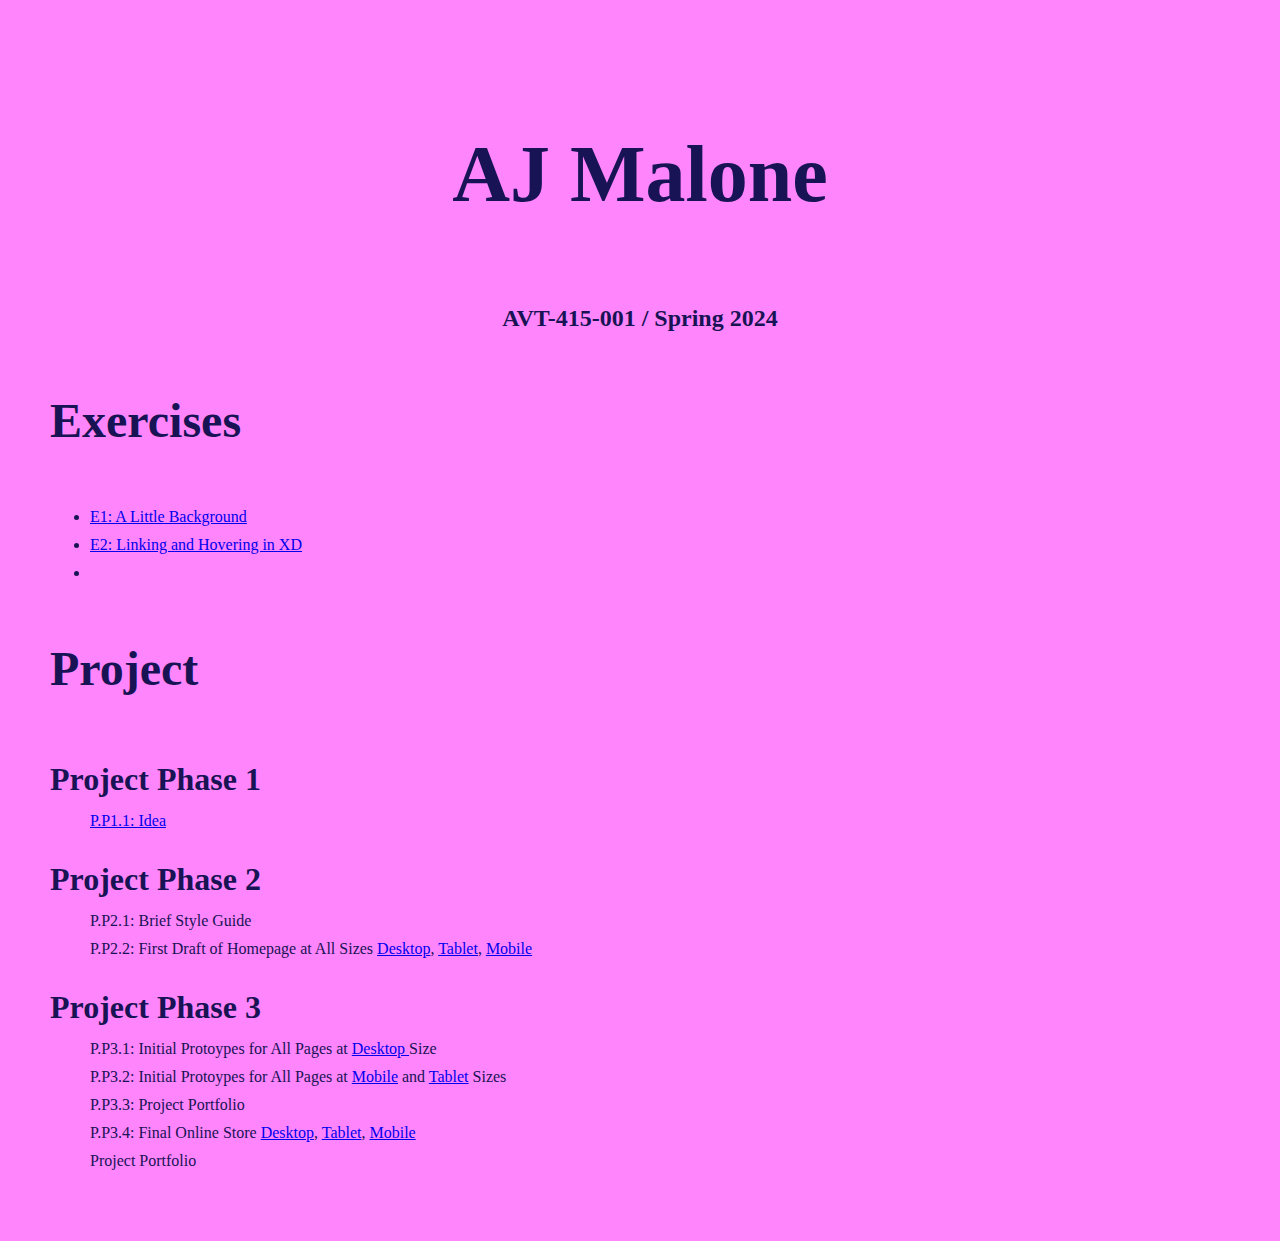
==== index.html @ 1c6d2212 "Add files via upload" ====
<!doctype html>
<html>
<head>
<meta charset="UTF-8">
<title>Course Work of AJ Malone</title>
<link rel="stylesheet" href="css/main.css">
</head>

<body>
<h1>AJ Malone</h1>
	<h4>AVT-415-001 / Spring 2024</h4>
		<div class="column"><h2>Exercises</h2>
			<ul>
			<li><a href="https://xd.adobe.com/view/0f9943bd-ebc1-40e3-a2c0-14c3550ff32a-5aca/" target="_blank">E1: A Little Background</a></li>
			<li><a href="https://xd.adobe.com/view/edfbb907-df95-4601-8705-b19a4992cc8d-b8a8/" target="_blank">E2: Linking and Hovering in XD</a></li>
			<li></li>
			</ul>
		</div>

		<div class="column">
		<h2>Project</h2>
			<dl>
				<dt>Project Phase 1</dt>
			<dd><a href="p_process/p.p1.1_ideas.html" target="_blank">P.P1.1: Idea</a></dd>
			<dd></dd>
			</dl>

			<dl>
				<dt>Project Phase 2</dt>
			<dd>P.P2.1: Brief Style Guide</dd>
			<dd>P.P2.2: First Draft of Homepage at All Sizes <a href="#" target="_blank">Desktop</a>, <a href="#" target="_blank"> Tablet</a>, <a href="#" target="_blank"> Mobile</a></dd>
			</dl>

			<dl>
				<dt>Project Phase 3</dt>
			<dd>P.P3.1: Initial Protoypes for All Pages at <a href="#" target="_blank">Desktop </a>Size </dd>
			<dd>P.P3.2: Initial Protoypes for All Pages at <a href="#" target="_blank">Mobile</a> and <a href="#" target="_blank">Tablet</a> Sizes</dd>
			<dd>P.P3.3: Project Portfolio</dd>
			<dd>P.P3.4: Final Online Store <a href="#" target="_blank">Desktop</a>, <a href="#" target="_blank"> Tablet</a>, <a href="#" target="_blank"> Mobile</a></dd>
			<dd>Project Portfolio</dd>
			</dl>
		</div>
</body>
</html>
---- css/main.css ----
@charset "UTF-8";
/* CSS Document */

html {font-size: 100%;} /*16px*/

body {
  background-color: #ff85fd;
  color: #181354;
  margin: 0;
  padding: 50px;
  line-height: 1.75;
}
h1 {
  text-align: center;
  font-size: 5em;
}

h2 {font-size: 3em;

}

h4 {
  font-size: 1.5em;
  margin-top: 0;
  text-align: center;

}

dt {
	font-size: 2em;
	font-weight: bold;
}

li:hover {
  color: #ffffff;
}
 a:hover {
   color: #ffffff;
 }
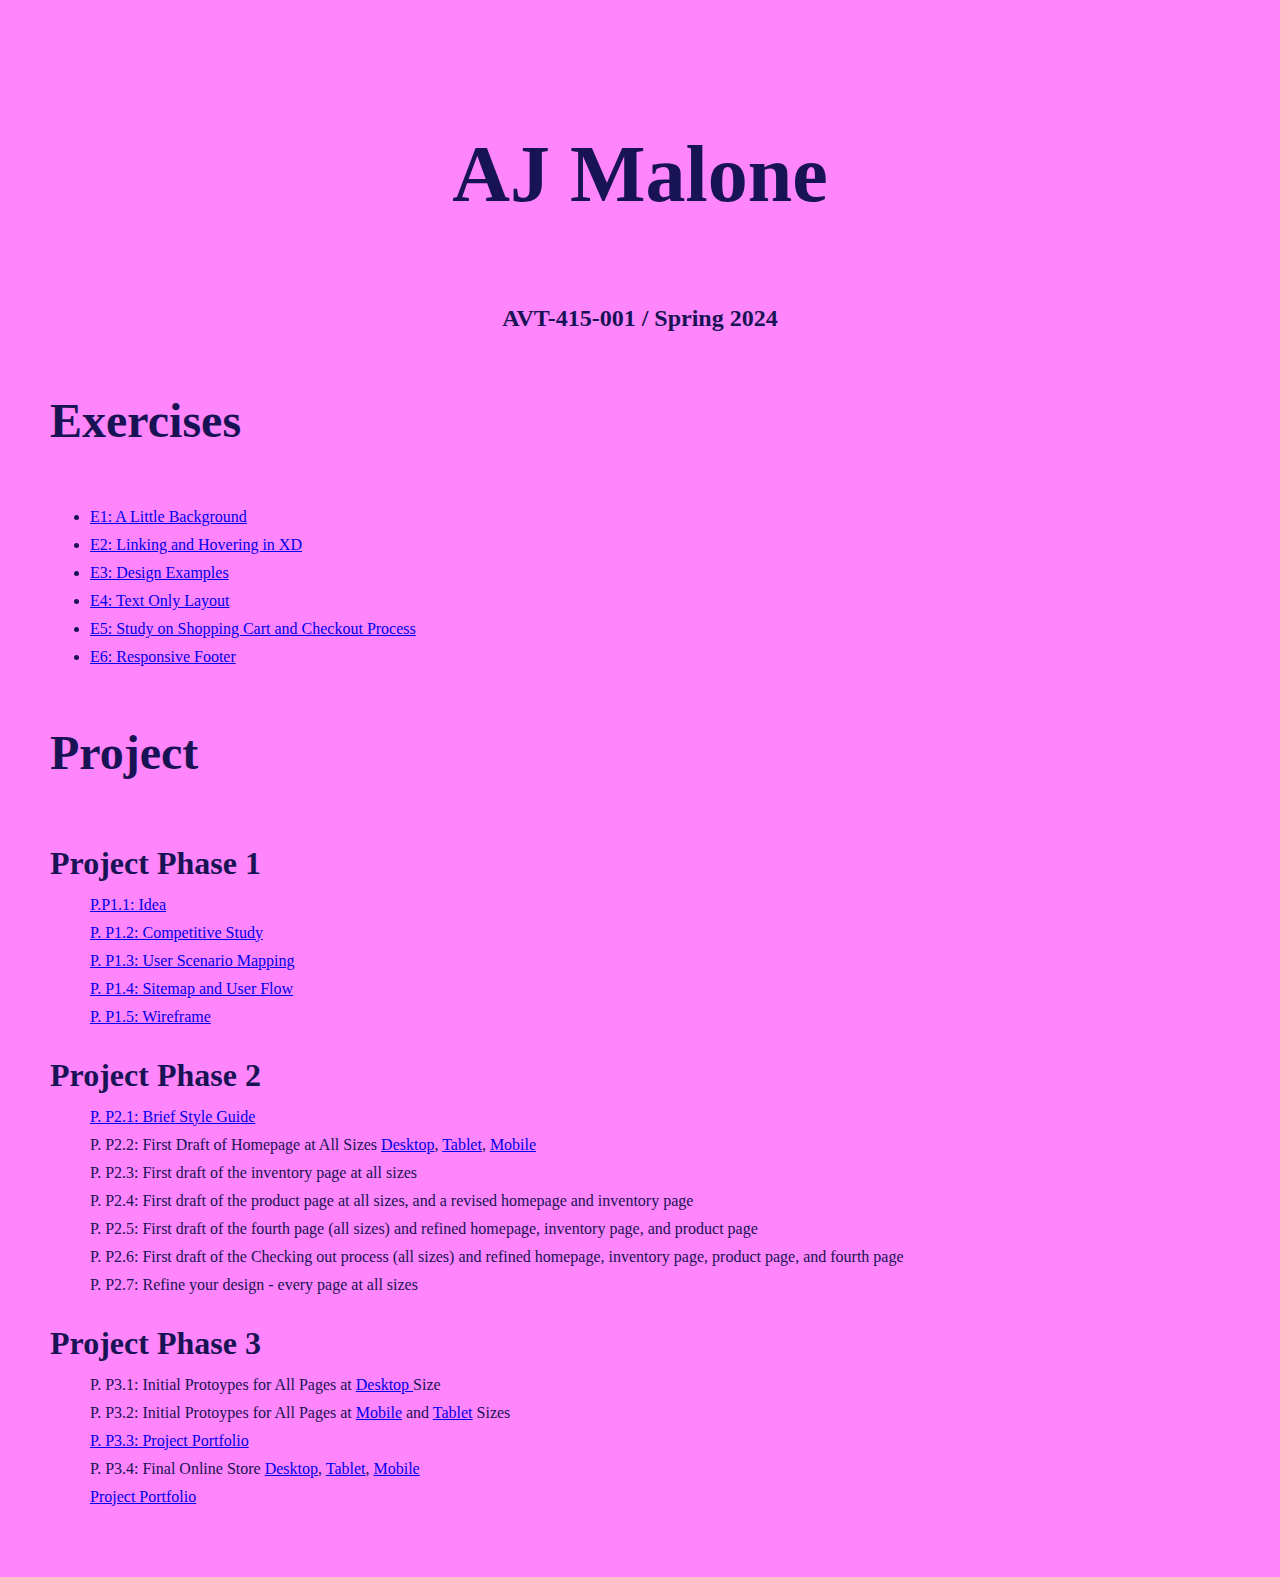
==== commit 94a4dc63: "Add files via upload" ====
--- a/index.html
+++ b/index.html
@@ -13,7 +13,10 @@
 			<ul>
 			<li><a href="https://xd.adobe.com/view/0f9943bd-ebc1-40e3-a2c0-14c3550ff32a-5aca/" target="_blank">E1: A Little Background</a></li>
 			<li><a href="https://xd.adobe.com/view/edfbb907-df95-4601-8705-b19a4992cc8d-b8a8/" target="_blank">E2: Linking and Hovering in XD</a></li>
-			<li></li>
+			<li><a href="https://xd.adobe.com/view/bee3a36b-c112-49f6-850d-0dfa7b747aac-ebb0/" target="_blank">E3: Design Examples</a></li>
+			<li><a href="#" target="_blank">E4: Text Only Layout</a></li>
+			<li><a href="#" target="_blank">E5: Study on Shopping Cart and Checkout Process</a></li>
+			<li><a href="#" target="_blank">E6: Responsive Footer</a></li>
 			</ul>
 		</div>
 
@@ -22,22 +25,32 @@
 			<dl>
 				<dt>Project Phase 1</dt>
 			<dd><a href="p_process/p.p1.1_ideas.html" target="_blank">P.P1.1: Idea</a></dd>
-			<dd></dd>
+			<dd><a href="https://xd.adobe.com/view/96a5d24d-2c39-439f-8170-375d754d0e3b-c3f6/" target="_blank">P. P1.2: Competitive Study</a></dd>
+			<dd><a href="#" target="_blank">P. P1.3: User Scenario Mapping</a></dd>
+			<dd><a href="#" target="_blank">P. P1.4: Sitemap and User Flow</a></dd>
+			<dd><a href="#" target="_blank">P. P1.5: Wireframe</a></dd>
 			</dl>
 
 			<dl>
 				<dt>Project Phase 2</dt>
-			<dd>P.P2.1: Brief Style Guide</dd>
-			<dd>P.P2.2: First Draft of Homepage at All Sizes <a href="#" target="_blank">Desktop</a>, <a href="#" target="_blank"> Tablet</a>, <a href="#" target="_blank"> Mobile</a></dd>
+			<dd><a href="#" target="_blank">P. P2.1: Brief Style Guide</a></dd>
+			<dd>P. P2.2: First Draft of Homepage at All Sizes <a href="#" target="_blank">Desktop</a>, <a href="#" target="_blank"> Tablet</a>, <a href="#" target="_blank"> Mobile</a></dd>
+			<dd>P. P2.3: First draft of the inventory page at all sizes</dd>
+			<dd>P. P2.4: First draft of the product page at all sizes, and a revised homepage and inventory page</dd>
+			<dd>P. P2.5: First draft of the fourth page (all sizes) and refined homepage, inventory page, and product page</dd>
+			<dd>P. P2.6: First draft of the Checking out process (all sizes) and refined homepage, inventory page, product page, and fourth page</dd>
+			<dd>P. P2.7: Refine your design - every page at all sizes</dd>
 			</dl>
+
+			<a href="#" target="_blank"></a>
 
 			<dl>
 				<dt>Project Phase 3</dt>
-			<dd>P.P3.1: Initial Protoypes for All Pages at <a href="#" target="_blank">Desktop </a>Size </dd>
-			<dd>P.P3.2: Initial Protoypes for All Pages at <a href="#" target="_blank">Mobile</a> and <a href="#" target="_blank">Tablet</a> Sizes</dd>
-			<dd>P.P3.3: Project Portfolio</dd>
-			<dd>P.P3.4: Final Online Store <a href="#" target="_blank">Desktop</a>, <a href="#" target="_blank"> Tablet</a>, <a href="#" target="_blank"> Mobile</a></dd>
-			<dd>Project Portfolio</dd>
+			<dd>P. P3.1: Initial Protoypes for All Pages at <a href="#" target="_blank">Desktop </a>Size </dd>
+			<dd>P. P3.2: Initial Protoypes for All Pages at <a href="#" target="_blank">Mobile</a> and <a href="#" target="_blank">Tablet</a> Sizes</dd>
+			<dd><a href="#" target="_blank">P. P3.3: Project Portfolio</a></dd>
+			<dd>P. P3.4: Final Online Store <a href="#" target="_blank">Desktop</a>, <a href="#" target="_blank"> Tablet</a>, <a href="#" target="_blank"> Mobile</a></dd>
+			<dd><a href="#" target="_blank">Project Portfolio</a></dd>
 			</dl>
 		</div>
 </body>
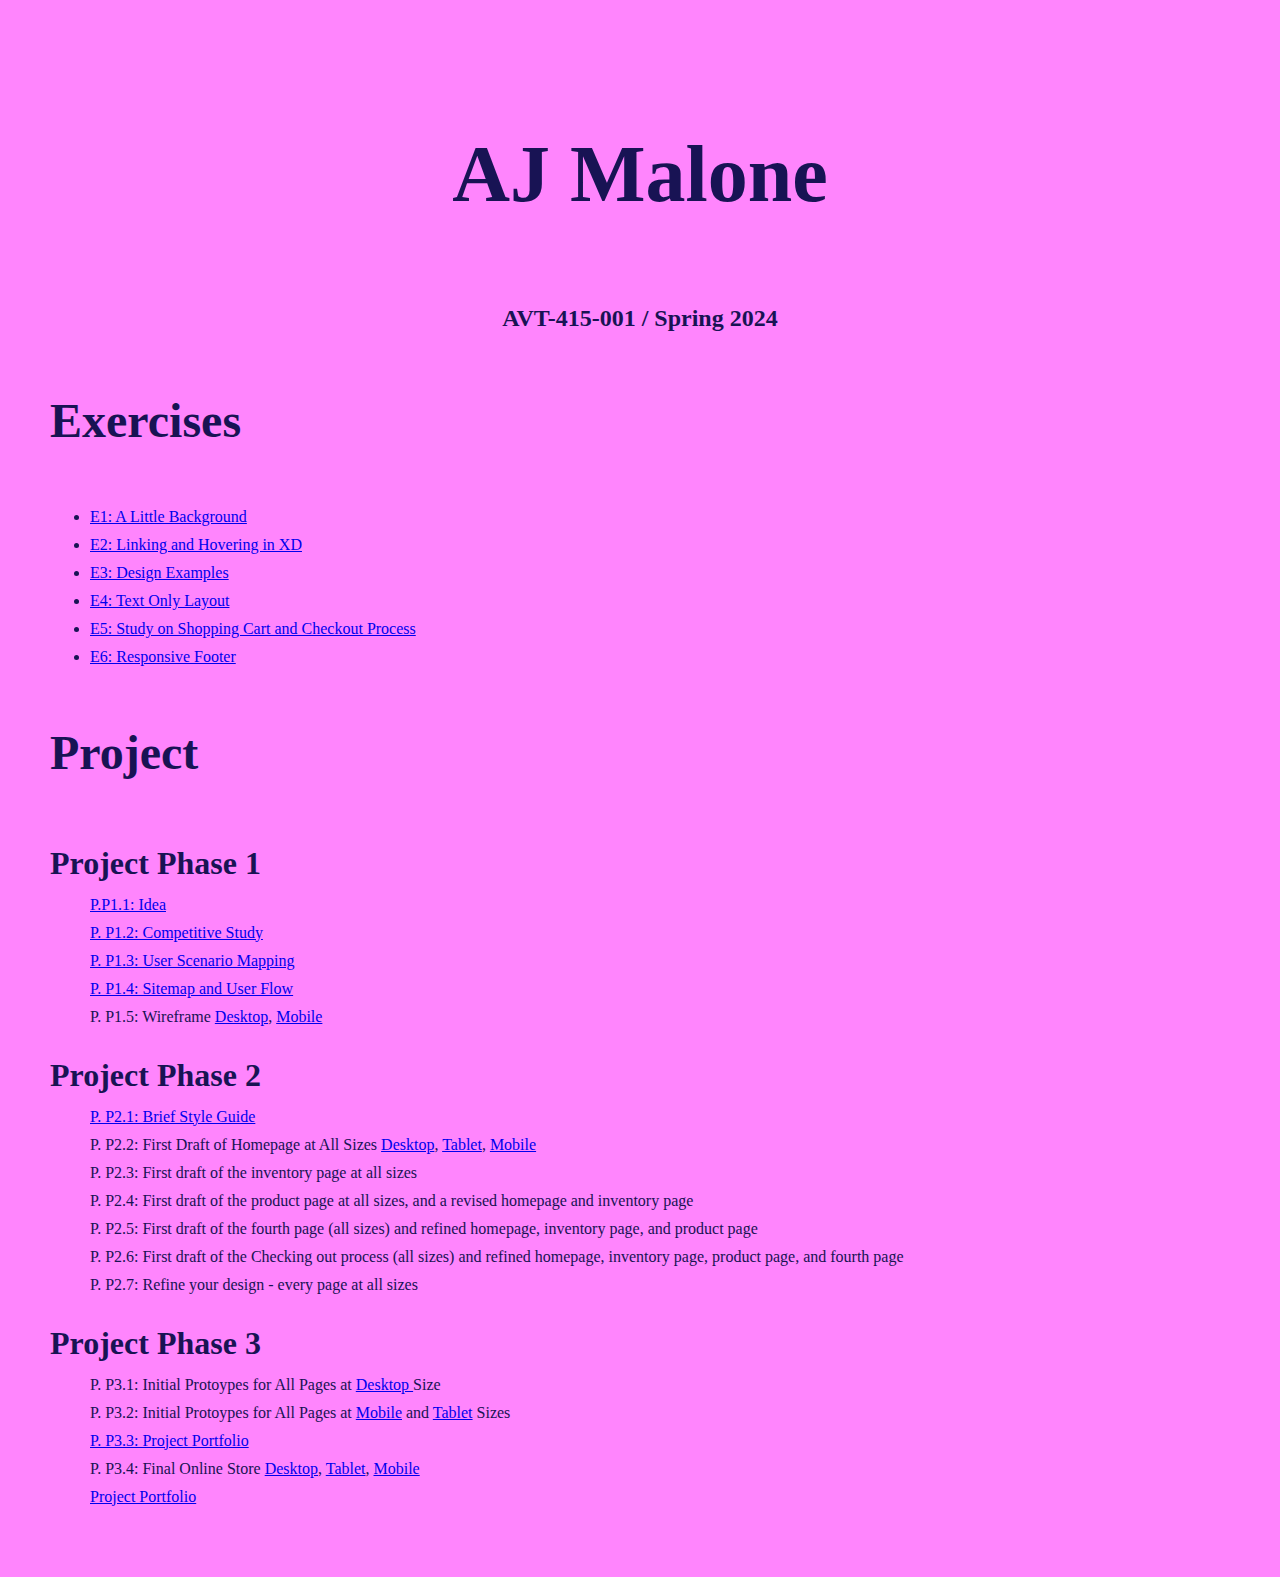
==== commit 6efcab0e: "Add files via upload" ====
--- a/index.html
+++ b/index.html
@@ -14,8 +14,8 @@
 			<li><a href="https://xd.adobe.com/view/0f9943bd-ebc1-40e3-a2c0-14c3550ff32a-5aca/" target="_blank">E1: A Little Background</a></li>
 			<li><a href="https://xd.adobe.com/view/edfbb907-df95-4601-8705-b19a4992cc8d-b8a8/" target="_blank">E2: Linking and Hovering in XD</a></li>
 			<li><a href="https://xd.adobe.com/view/bee3a36b-c112-49f6-850d-0dfa7b747aac-ebb0/" target="_blank">E3: Design Examples</a></li>
-			<li><a href="#" target="_blank">E4: Text Only Layout</a></li>
-			<li><a href="#" target="_blank">E5: Study on Shopping Cart and Checkout Process</a></li>
+			<li><a href="ex/e4 text only layout.html" target="_blank">E4: Text Only Layout</a></li>
+			<li><a href="https://xd.adobe.com/view/9f20552b-84a3-4521-ab23-3d8e44d302d8-ca73/" target="_blank">E5: Study on Shopping Cart and Checkout Process</a></li>
 			<li><a href="#" target="_blank">E6: Responsive Footer</a></li>
 			</ul>
 		</div>
@@ -24,11 +24,11 @@
 		<h2>Project</h2>
 			<dl>
 				<dt>Project Phase 1</dt>
-			<dd><a href="p_process/p.p1.1_ideas.html" target="_blank">P.P1.1: Idea</a></dd>
+			<dd><a href="p_process/p.p1.1 ideas.html" target="_blank">P.P1.1: Idea</a></dd>
 			<dd><a href="https://xd.adobe.com/view/96a5d24d-2c39-439f-8170-375d754d0e3b-c3f6/" target="_blank">P. P1.2: Competitive Study</a></dd>
-			<dd><a href="#" target="_blank">P. P1.3: User Scenario Mapping</a></dd>
-			<dd><a href="#" target="_blank">P. P1.4: Sitemap and User Flow</a></dd>
-			<dd><a href="#" target="_blank">P. P1.5: Wireframe</a></dd>
+			<dd><a href="p_process/p.p1.3 user scenario mapping.html" target="_blank">P. P1.3: User Scenario Mapping</a></dd>
+			<dd><a href="https://xd.adobe.com/view/c2b696c0-b24e-4032-a95b-732da5f4e446-97e5/" target="_blank">P. P1.4: Sitemap and User Flow</a></dd>
+			<dd>P. P1.5: Wireframe <a href="https://xd.adobe.com/view/3351d29e-d74f-48be-a98f-33f366639c9e-6602/" target="_blank">Desktop</a>, <a href="https://xd.adobe.com/view/c5db0bc1-77d7-4ecf-8ce1-a7df51b8b187-9088/" target="_blank">Mobile</a></dd>
 			</dl>
 
 			<dl>
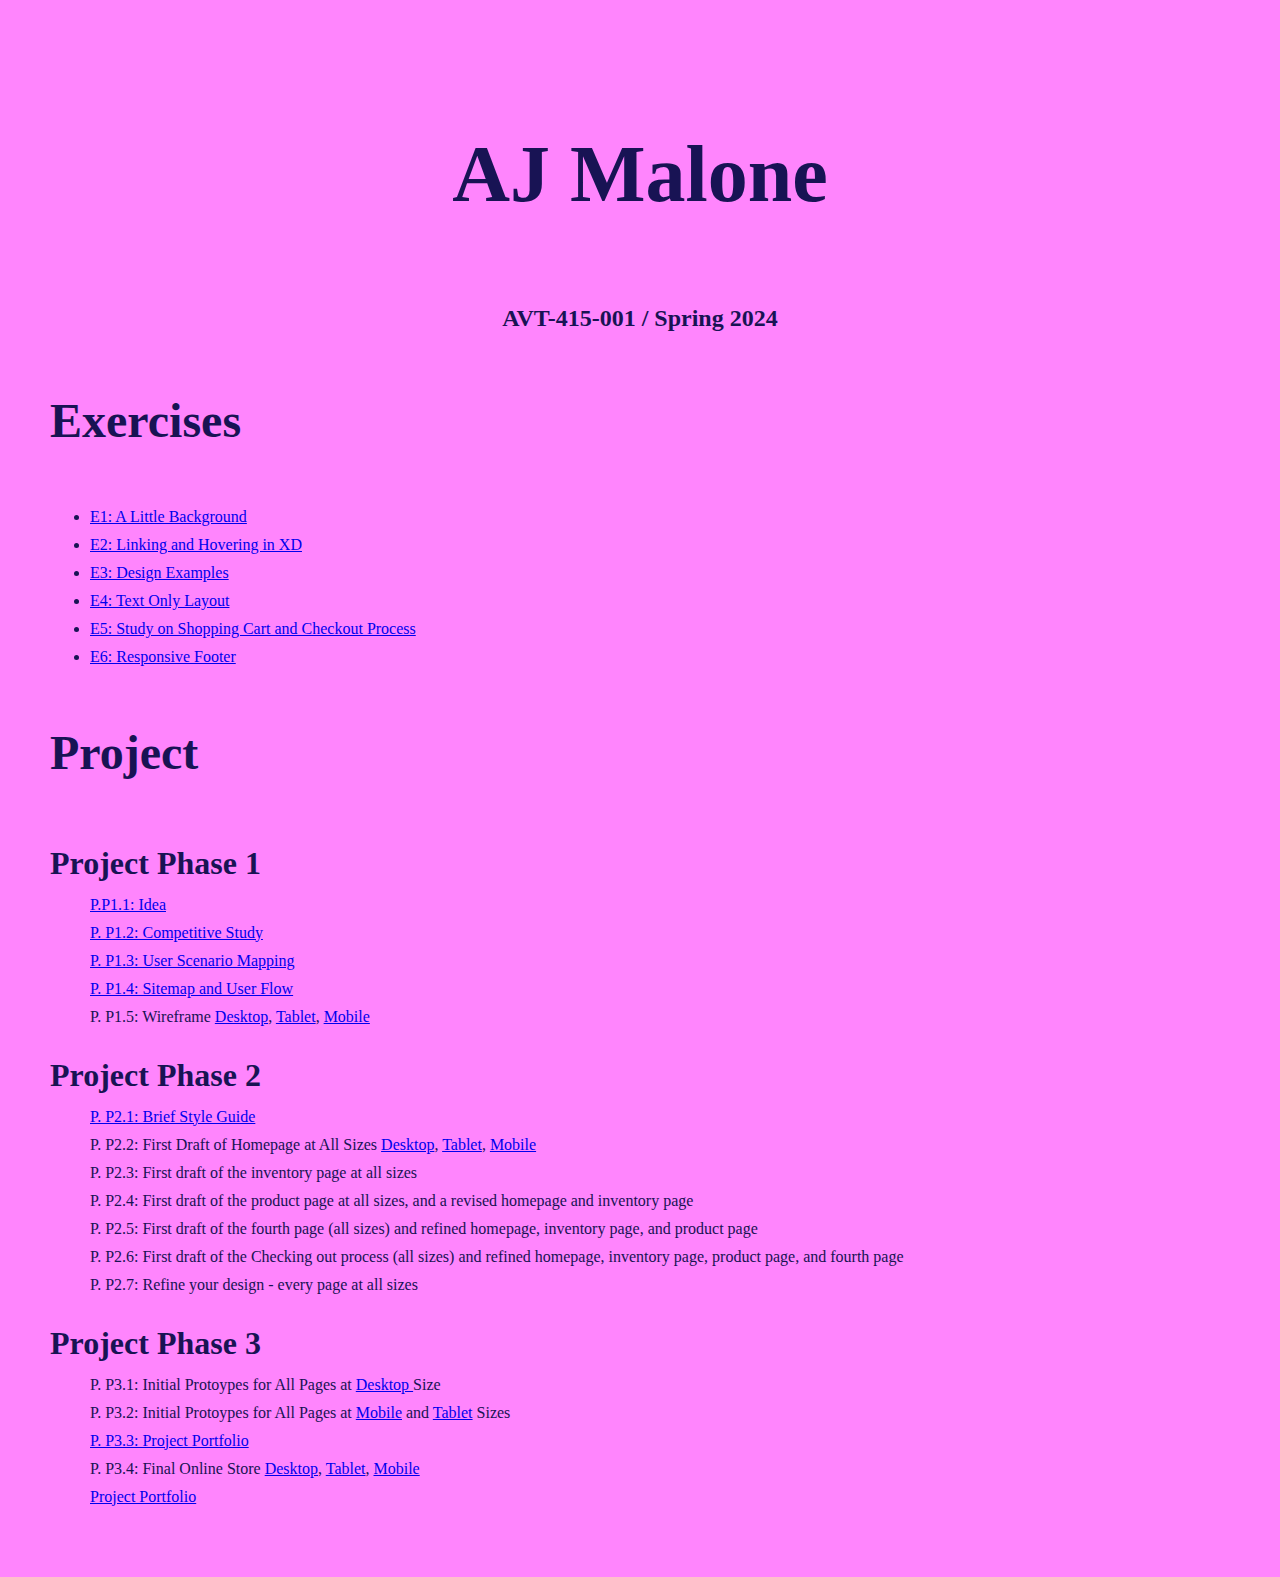
==== commit 0420cddc: "Add files via upload" ====
--- a/index.html
+++ b/index.html
@@ -16,7 +16,7 @@
 			<li><a href="https://xd.adobe.com/view/bee3a36b-c112-49f6-850d-0dfa7b747aac-ebb0/" target="_blank">E3: Design Examples</a></li>
 			<li><a href="ex/e4 text only layout.html" target="_blank">E4: Text Only Layout</a></li>
 			<li><a href="https://xd.adobe.com/view/9f20552b-84a3-4521-ab23-3d8e44d302d8-ca73/" target="_blank">E5: Study on Shopping Cart and Checkout Process</a></li>
-			<li><a href="#" target="_blank">E6: Responsive Footer</a></li>
+			<li><a href="ex/e6 responsive footer/for-students/e6-footer/footer.html" target="_blank">E6: Responsive Footer</a></li>
 			</ul>
 		</div>
 
@@ -28,12 +28,12 @@
 			<dd><a href="https://xd.adobe.com/view/96a5d24d-2c39-439f-8170-375d754d0e3b-c3f6/" target="_blank">P. P1.2: Competitive Study</a></dd>
 			<dd><a href="p_process/p.p1.3 user scenario mapping.html" target="_blank">P. P1.3: User Scenario Mapping</a></dd>
 			<dd><a href="https://xd.adobe.com/view/c2b696c0-b24e-4032-a95b-732da5f4e446-97e5/" target="_blank">P. P1.4: Sitemap and User Flow</a></dd>
-			<dd>P. P1.5: Wireframe <a href="https://xd.adobe.com/view/3351d29e-d74f-48be-a98f-33f366639c9e-6602/" target="_blank">Desktop</a>, <a href="https://xd.adobe.com/view/c5db0bc1-77d7-4ecf-8ce1-a7df51b8b187-9088/" target="_blank">Mobile</a></dd>
+			<dd>P. P1.5: Wireframe <a href="https://xd.adobe.com/view/3351d29e-d74f-48be-a98f-33f366639c9e-6602/" target="_blank">Desktop</a>, <a href="https://xd.adobe.com/view/72b2c9f2-2d83-4b56-b71e-6f91d94f3aa7-27e1/" target="_blank">Tablet</a>, <a href="https://xd.adobe.com/view/c5db0bc1-77d7-4ecf-8ce1-a7df51b8b187-9088/" target="_blank">Mobile</a></dd>
 			</dl>
 
 			<dl>
 				<dt>Project Phase 2</dt>
-			<dd><a href="#" target="_blank">P. P2.1: Brief Style Guide</a></dd>
+			<dd><a href="https://xd.adobe.com/view/99c8a47c-2939-4386-b831-d3fae0eb8d60-cc9b/" target="_blank">P. P2.1: Brief Style Guide</a></dd>
 			<dd>P. P2.2: First Draft of Homepage at All Sizes <a href="#" target="_blank">Desktop</a>, <a href="#" target="_blank"> Tablet</a>, <a href="#" target="_blank"> Mobile</a></dd>
 			<dd>P. P2.3: First draft of the inventory page at all sizes</dd>
 			<dd>P. P2.4: First draft of the product page at all sizes, and a revised homepage and inventory page</dd>
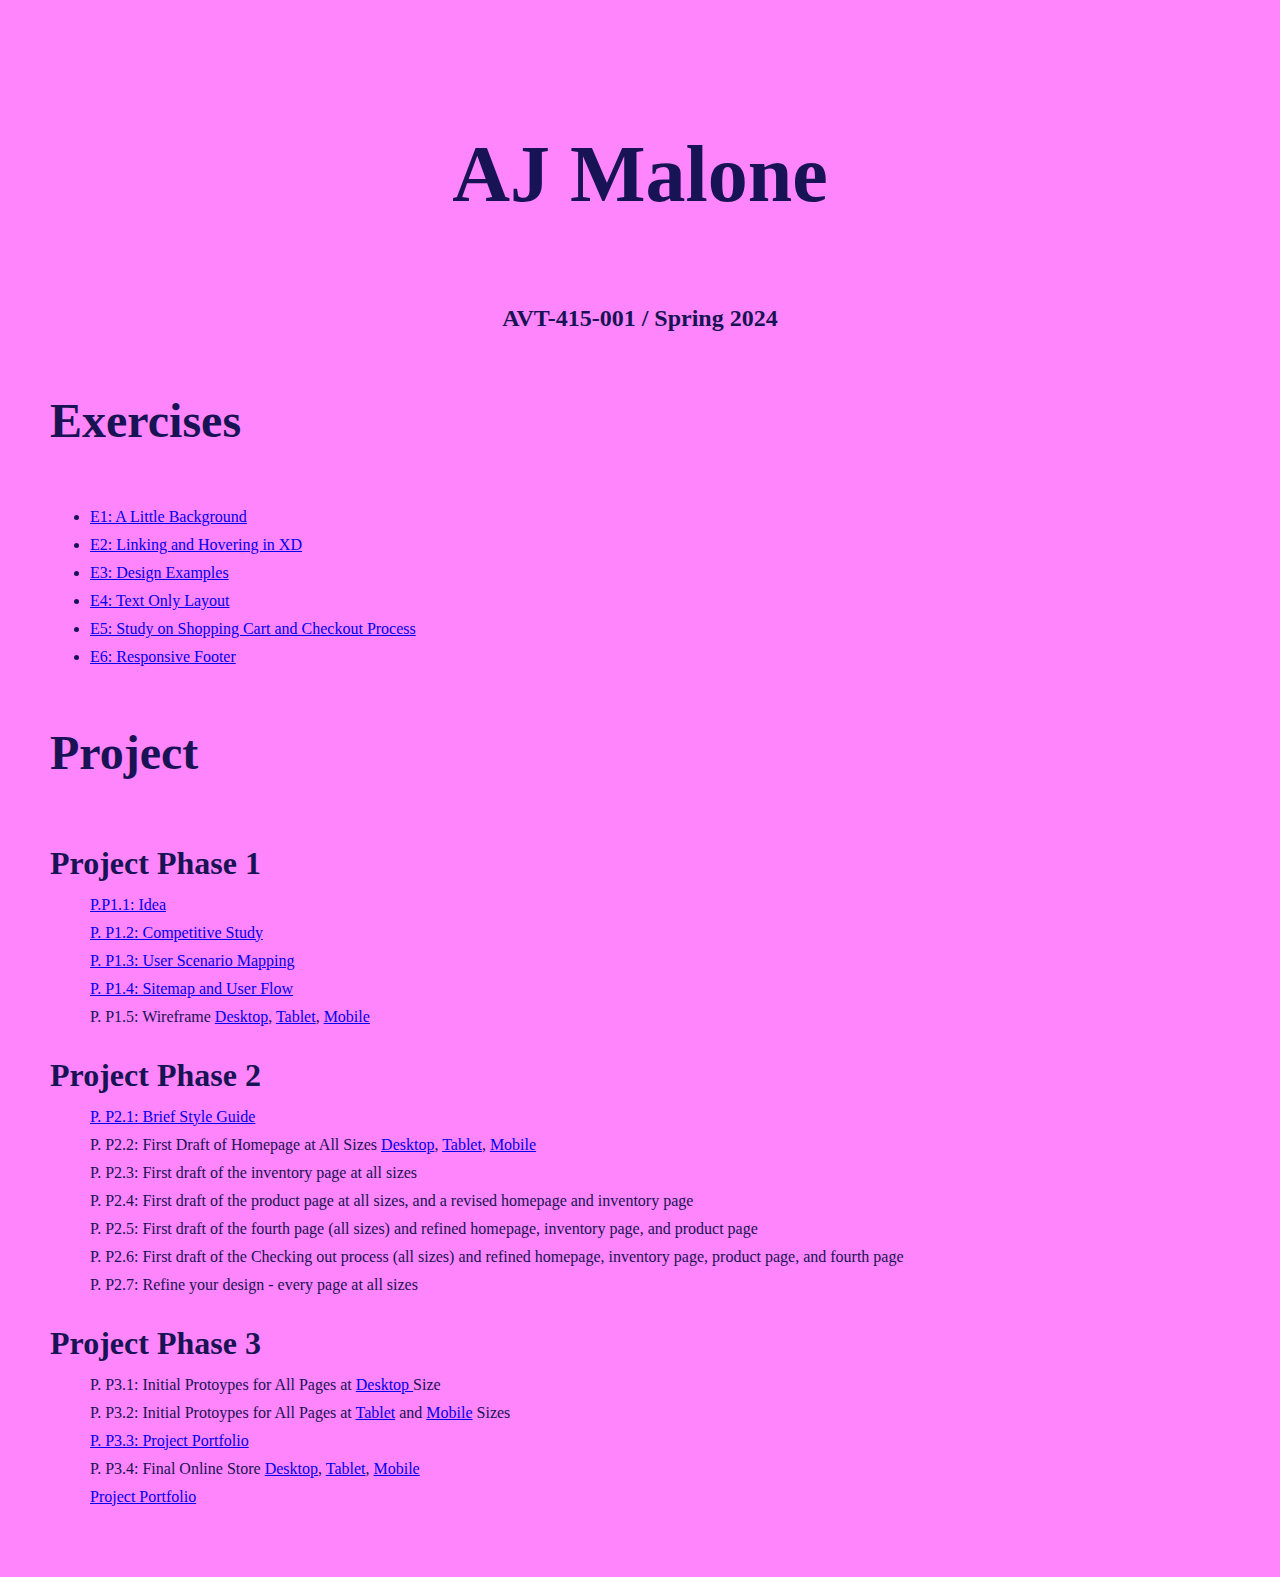
==== commit 75879720: "Add files via upload" ====
--- a/index.html
+++ b/index.html
@@ -34,7 +34,7 @@
 			<dl>
 				<dt>Project Phase 2</dt>
 			<dd><a href="https://xd.adobe.com/view/99c8a47c-2939-4386-b831-d3fae0eb8d60-cc9b/" target="_blank">P. P2.1: Brief Style Guide</a></dd>
-			<dd>P. P2.2: First Draft of Homepage at All Sizes <a href="#" target="_blank">Desktop</a>, <a href="#" target="_blank"> Tablet</a>, <a href="#" target="_blank"> Mobile</a></dd>
+			<dd>P. P2.2: First Draft of Homepage at All Sizes <a href="https://xd.adobe.com/view/2b996a8a-4f6f-4f4c-b2d0-4b12f4ede50d-7eca/" target="_blank">Desktop</a>, <a href="https://xd.adobe.com/view/9f5c6a07-44a3-47f3-827d-ed13be1329b3-ca0f/" target="_blank"> Tablet</a>, <a href="https://xd.adobe.com/view/71dfa158-57f7-4727-99f3-45d1d779bb23-248c/" target="_blank"> Mobile</a></dd>
 			<dd>P. P2.3: First draft of the inventory page at all sizes</dd>
 			<dd>P. P2.4: First draft of the product page at all sizes, and a revised homepage and inventory page</dd>
 			<dd>P. P2.5: First draft of the fourth page (all sizes) and refined homepage, inventory page, and product page</dd>
@@ -47,7 +47,7 @@
 			<dl>
 				<dt>Project Phase 3</dt>
 			<dd>P. P3.1: Initial Protoypes for All Pages at <a href="#" target="_blank">Desktop </a>Size </dd>
-			<dd>P. P3.2: Initial Protoypes for All Pages at <a href="#" target="_blank">Mobile</a> and <a href="#" target="_blank">Tablet</a> Sizes</dd>
+			<dd>P. P3.2: Initial Protoypes for All Pages at <a href="#" target="_blank">Tablet</a> and <a href="#" target="_blank">Mobile</a> Sizes</dd>
 			<dd><a href="#" target="_blank">P. P3.3: Project Portfolio</a></dd>
 			<dd>P. P3.4: Final Online Store <a href="#" target="_blank">Desktop</a>, <a href="#" target="_blank"> Tablet</a>, <a href="#" target="_blank"> Mobile</a></dd>
 			<dd><a href="#" target="_blank">Project Portfolio</a></dd>
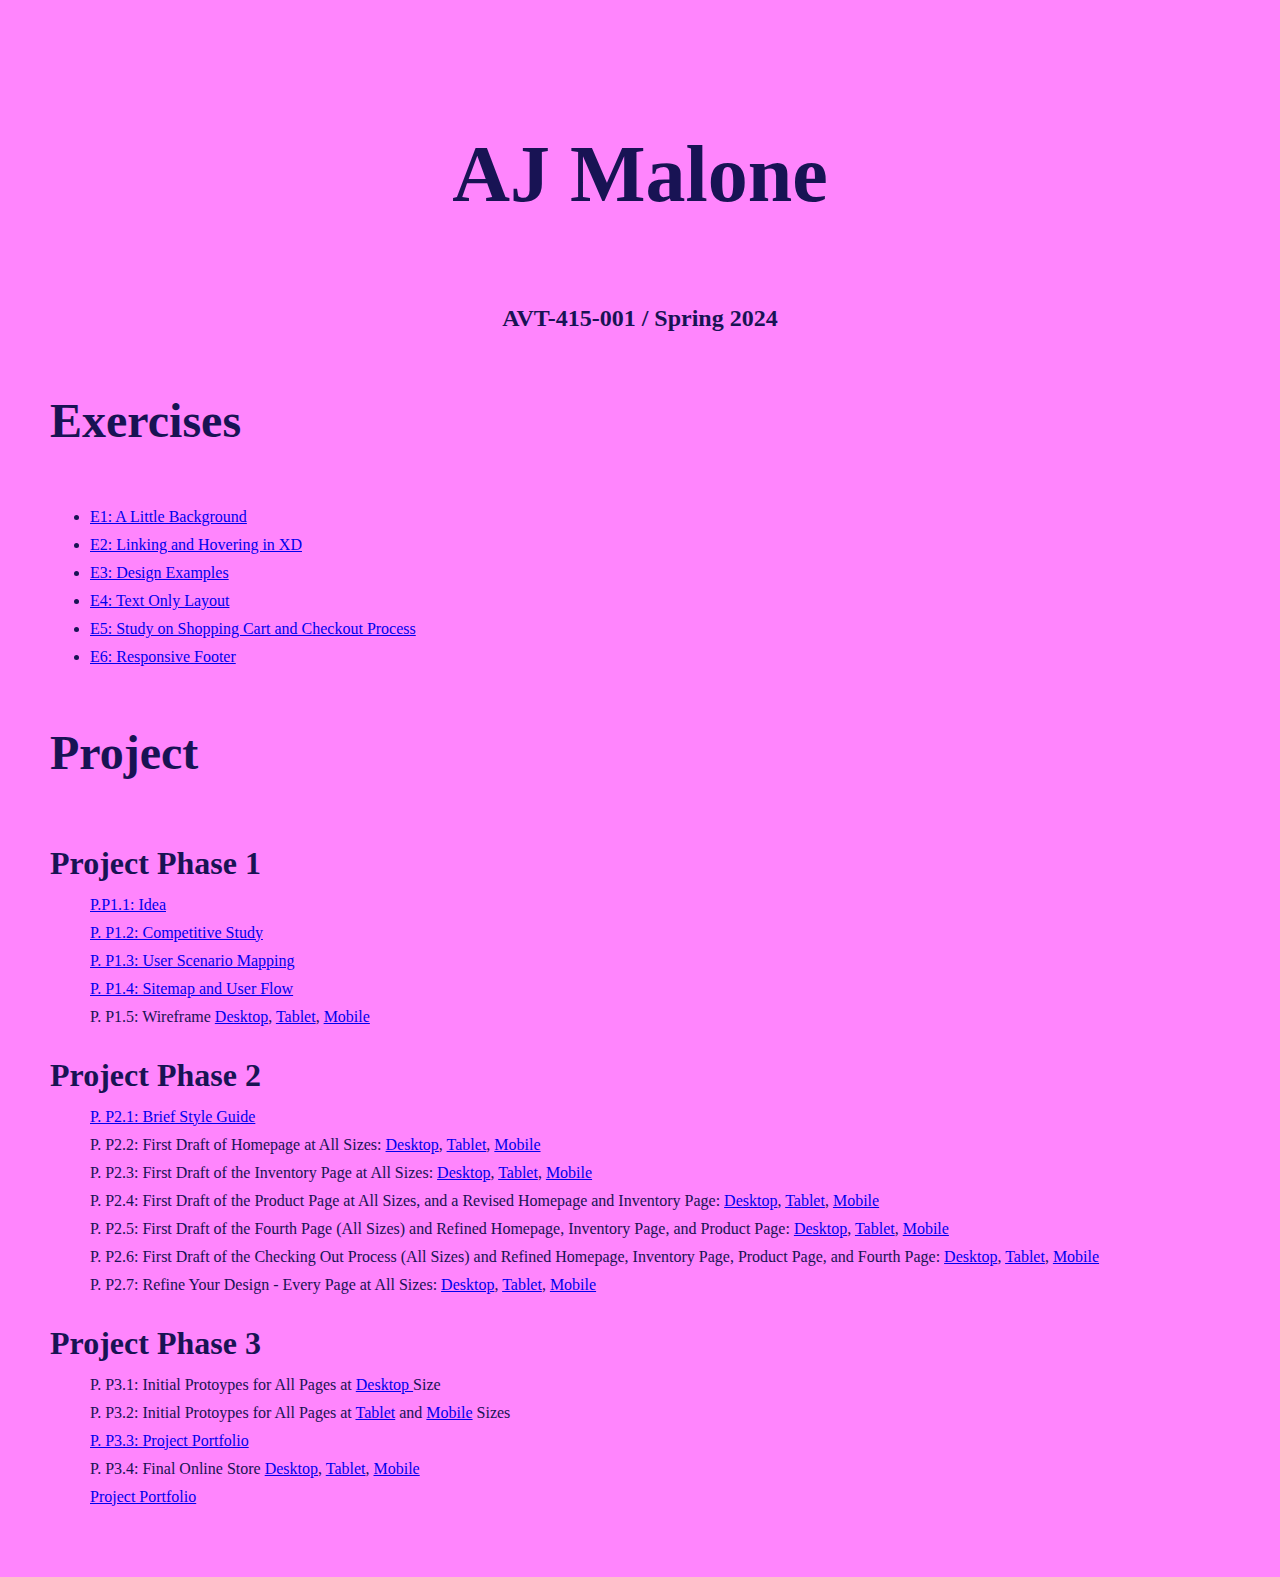
==== commit c8540ded: "Add files via upload" ====
--- a/index.html
+++ b/index.html
@@ -34,12 +34,12 @@
 			<dl>
 				<dt>Project Phase 2</dt>
 			<dd><a href="https://xd.adobe.com/view/99c8a47c-2939-4386-b831-d3fae0eb8d60-cc9b/" target="_blank">P. P2.1: Brief Style Guide</a></dd>
-			<dd>P. P2.2: First Draft of Homepage at All Sizes <a href="https://xd.adobe.com/view/2b996a8a-4f6f-4f4c-b2d0-4b12f4ede50d-7eca/" target="_blank">Desktop</a>, <a href="https://xd.adobe.com/view/9f5c6a07-44a3-47f3-827d-ed13be1329b3-ca0f/" target="_blank"> Tablet</a>, <a href="https://xd.adobe.com/view/71dfa158-57f7-4727-99f3-45d1d779bb23-248c/" target="_blank"> Mobile</a></dd>
-			<dd>P. P2.3: First draft of the inventory page at all sizes</dd>
-			<dd>P. P2.4: First draft of the product page at all sizes, and a revised homepage and inventory page</dd>
-			<dd>P. P2.5: First draft of the fourth page (all sizes) and refined homepage, inventory page, and product page</dd>
-			<dd>P. P2.6: First draft of the Checking out process (all sizes) and refined homepage, inventory page, product page, and fourth page</dd>
-			<dd>P. P2.7: Refine your design - every page at all sizes</dd>
+			<dd>P. P2.2: First Draft of Homepage at All Sizes: <a href="https://xd.adobe.com/view/2b996a8a-4f6f-4f4c-b2d0-4b12f4ede50d-7eca/" target="_blank">Desktop</a>, <a href="https://xd.adobe.com/view/9f5c6a07-44a3-47f3-827d-ed13be1329b3-ca0f/" target="_blank"> Tablet</a>, <a href="https://xd.adobe.com/view/71dfa158-57f7-4727-99f3-45d1d779bb23-248c/" target="_blank"> Mobile</a></dd>
+			<dd>P. P2.3: First Draft of the Inventory Page at All Sizes: <a href="https://xd.adobe.com/view/438e189a-5b46-4622-9fe6-120f02773c3c-16dd/" target="_blank">Desktop</a>, <a href="https://xd.adobe.com/view/ecc6abac-a4e4-4532-bd83-48fe172bb7ac-b995/" target="_blank"> Tablet</a>, <a href="https://xd.adobe.com/view/4fcd6334-25dd-4820-8c43-c22c505c6bed-1a9e/" target="_blank"> Mobile</a></dd>
+			<dd>P. P2.4: First Draft of the Product Page at All Sizes, and a Revised Homepage and Inventory Page: <a href="https://xd.adobe.com/view/4657a983-e10c-4a89-8b95-95ca162fc386-1304/" target="_blank">Desktop</a>, <a href="https://xd.adobe.com/view/6f4e1004-d51b-46d1-a31d-7ed9ce896788-3a1d/" target="_blank"> Tablet</a>, <a href="https://xd.adobe.com/view/d85238e1-d8f2-4db4-b355-74de678bb900-8d01/" target="_blank"> Mobile</a></dd>
+			<dd>P. P2.5: First Draft of the Fourth Page (All Sizes) and Refined Homepage, Inventory Page, and Product Page: <a href="#" target="_blank">Desktop</a>, <a href="#" target="_blank"> Tablet</a>, <a href="#" target="_blank"> Mobile</a></dd>
+			<dd>P. P2.6: First Draft of the Checking Out Process (All Sizes) and Refined Homepage, Inventory Page, Product Page, and Fourth Page: <a href="#" target="_blank">Desktop</a>, <a href="#" target="_blank"> Tablet</a>, <a href="#" target="_blank"> Mobile</a></dd>
+			<dd>P. P2.7: Refine Your Design - Every Page at All Sizes: <a href="#" target="_blank">Desktop</a>, <a href="#" target="_blank"> Tablet</a>, <a href="#" target="_blank"> Mobile</a></dd>
 			</dl>
 
 			<a href="#" target="_blank"></a>
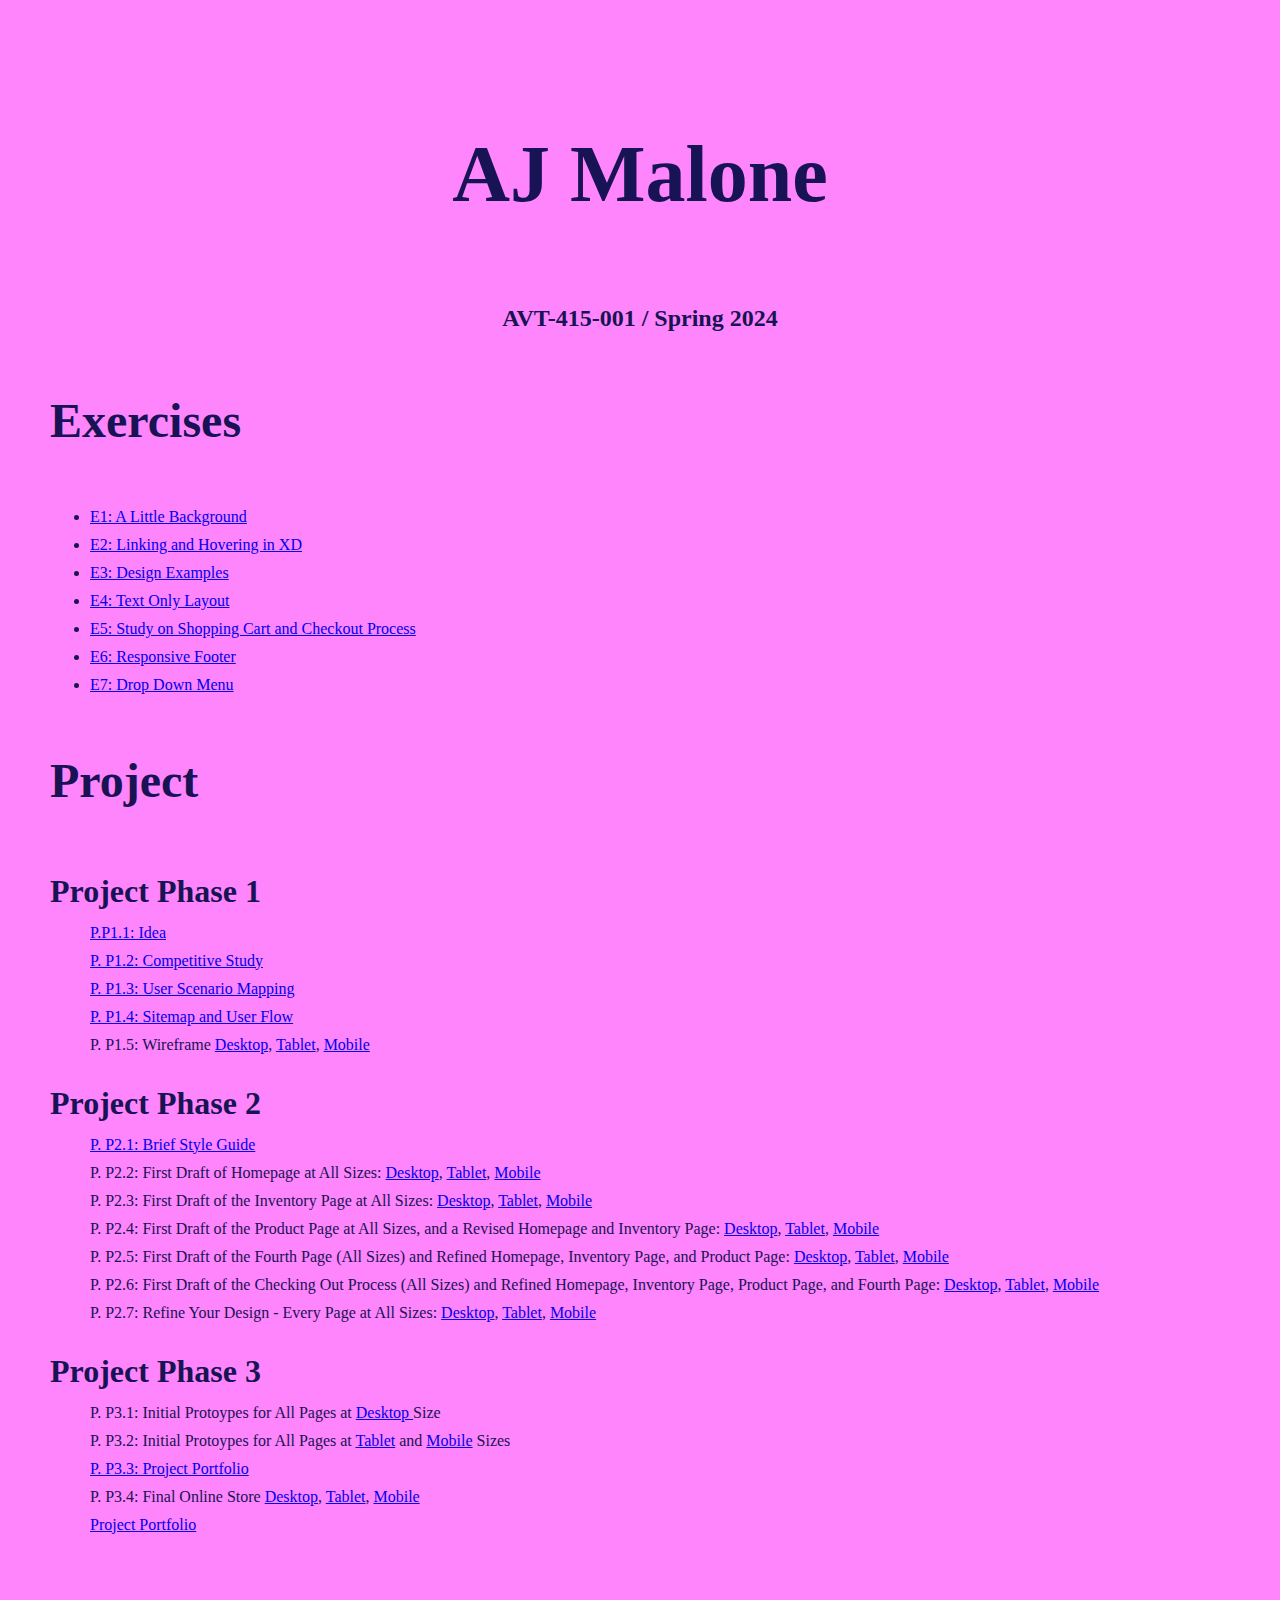
==== commit 64f9eff2: "Add files via upload" ====
--- a/index.html
+++ b/index.html
@@ -17,6 +17,7 @@
 			<li><a href="ex/e4 text only layout.html" target="_blank">E4: Text Only Layout</a></li>
 			<li><a href="https://xd.adobe.com/view/9f20552b-84a3-4521-ab23-3d8e44d302d8-ca73/" target="_blank">E5: Study on Shopping Cart and Checkout Process</a></li>
 			<li><a href="ex/e6 responsive footer/for-students/e6-footer/footer.html" target="_blank">E6: Responsive Footer</a></li>
+			<li><a href="https://xd.adobe.com/view/bbd30cc0-33cd-4e3c-bcf5-19e2c00eb8ab-ee80/" target="_blank">E7: Drop Down Menu</a></li>
 			</ul>
 		</div>
 
